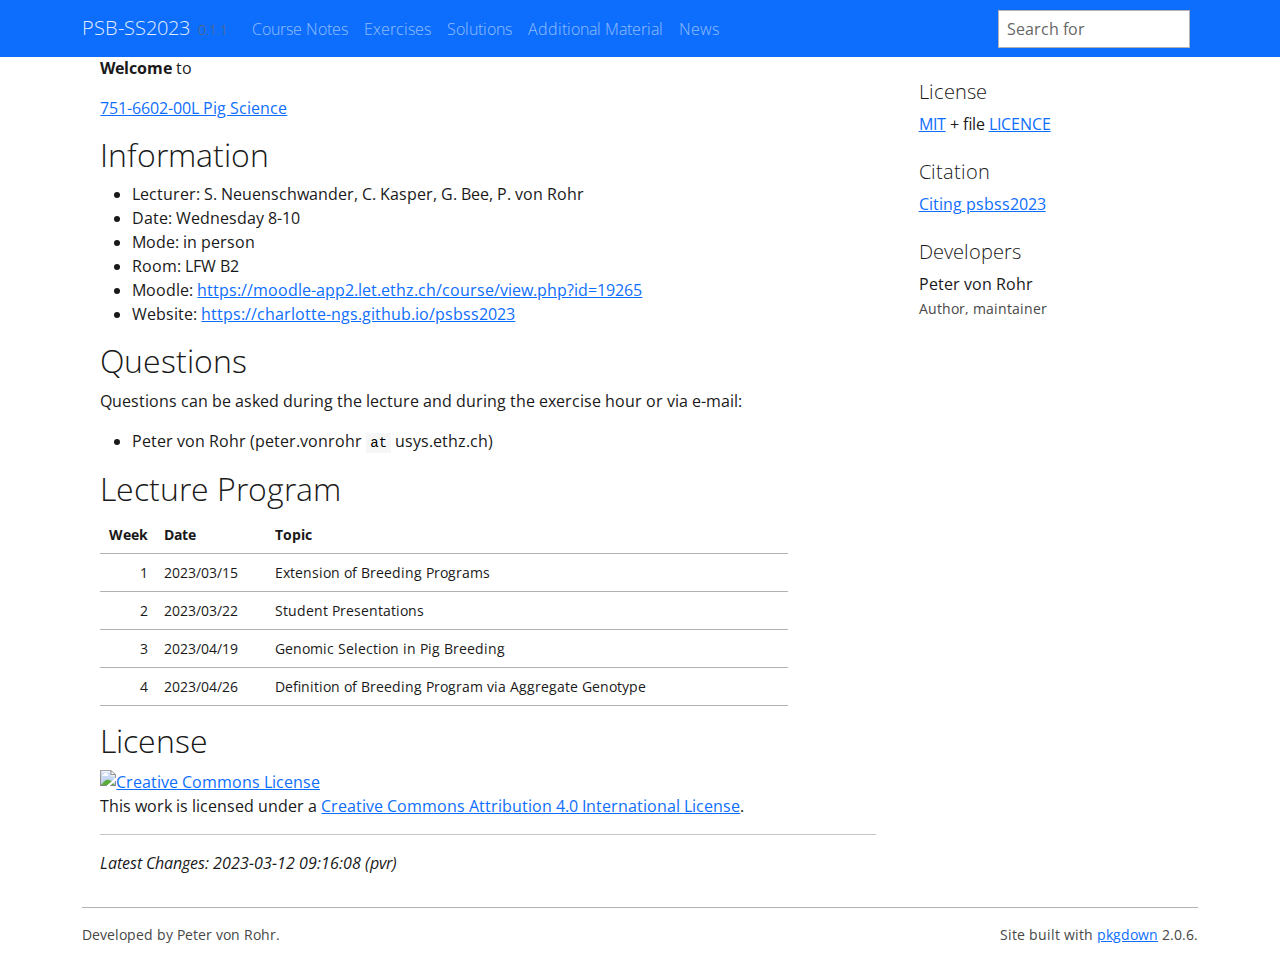
==== docs/index.html @ a036b9f9 "Added docs directory" ====
<!DOCTYPE html>
<!-- Generated by pkgdown: do not edit by hand --><html lang="en">
<head>
<meta http-equiv="Content-Type" content="text/html; charset=UTF-8">
<meta charset="utf-8">
<meta http-equiv="X-UA-Compatible" content="IE=edge">
<meta name="viewport" content="width=device-width, initial-scale=1, shrink-to-fit=no">
<meta name="description" content="What the package does (one paragraph).">
<title>What the Package Does (One Line, Title Case) • PSB-SS2023</title>
<script src="deps/jquery-3.6.0/jquery-3.6.0.min.js"></script><meta name="viewport" content="width=device-width, initial-scale=1, shrink-to-fit=no">
<link href="deps/bootstrap-5.2.2/bootstrap.min.css" rel="stylesheet">
<script src="deps/bootstrap-5.2.2/bootstrap.bundle.min.js"></script><!-- Font Awesome icons --><link rel="stylesheet" href="https://cdnjs.cloudflare.com/ajax/libs/font-awesome/5.12.1/css/all.min.css" integrity="sha256-mmgLkCYLUQbXn0B1SRqzHar6dCnv9oZFPEC1g1cwlkk=" crossorigin="anonymous">
<link rel="stylesheet" href="https://cdnjs.cloudflare.com/ajax/libs/font-awesome/5.12.1/css/v4-shims.min.css" integrity="sha256-wZjR52fzng1pJHwx4aV2AO3yyTOXrcDW7jBpJtTwVxw=" crossorigin="anonymous">
<!-- bootstrap-toc --><script src="https://cdn.rawgit.com/afeld/bootstrap-toc/v1.0.1/dist/bootstrap-toc.min.js"></script><!-- headroom.js --><script src="https://cdnjs.cloudflare.com/ajax/libs/headroom/0.11.0/headroom.min.js" integrity="sha256-AsUX4SJE1+yuDu5+mAVzJbuYNPHj/WroHuZ8Ir/CkE0=" crossorigin="anonymous"></script><script src="https://cdnjs.cloudflare.com/ajax/libs/headroom/0.11.0/jQuery.headroom.min.js" integrity="sha256-ZX/yNShbjqsohH1k95liqY9Gd8uOiE1S4vZc+9KQ1K4=" crossorigin="anonymous"></script><!-- clipboard.js --><script src="https://cdnjs.cloudflare.com/ajax/libs/clipboard.js/2.0.6/clipboard.min.js" integrity="sha256-inc5kl9MA1hkeYUt+EC3BhlIgyp/2jDIyBLS6k3UxPI=" crossorigin="anonymous"></script><!-- search --><script src="https://cdnjs.cloudflare.com/ajax/libs/fuse.js/6.4.6/fuse.js" integrity="sha512-zv6Ywkjyktsohkbp9bb45V6tEMoWhzFzXis+LrMehmJZZSys19Yxf1dopHx7WzIKxr5tK2dVcYmaCk2uqdjF4A==" crossorigin="anonymous"></script><script src="https://cdnjs.cloudflare.com/ajax/libs/autocomplete.js/0.38.0/autocomplete.jquery.min.js" integrity="sha512-GU9ayf+66Xx2TmpxqJpliWbT5PiGYxpaG8rfnBEk1LL8l1KGkRShhngwdXK1UgqhAzWpZHSiYPc09/NwDQIGyg==" crossorigin="anonymous"></script><script src="https://cdnjs.cloudflare.com/ajax/libs/mark.js/8.11.1/mark.min.js" integrity="sha512-5CYOlHXGh6QpOFA/TeTylKLWfB3ftPsde7AnmhuitiTX4K5SqCLBeKro6sPS8ilsz1Q4NRx3v8Ko2IBiszzdww==" crossorigin="anonymous"></script><!-- pkgdown --><script src="pkgdown.js"></script><meta property="og:title" content="What the Package Does (One Line, Title Case)">
<meta property="og:description" content="What the package does (one paragraph).">
<!-- mathjax --><script src="https://cdnjs.cloudflare.com/ajax/libs/mathjax/2.7.5/MathJax.js" integrity="sha256-nvJJv9wWKEm88qvoQl9ekL2J+k/RWIsaSScxxlsrv8k=" crossorigin="anonymous"></script><script src="https://cdnjs.cloudflare.com/ajax/libs/mathjax/2.7.5/config/TeX-AMS-MML_HTMLorMML.js" integrity="sha256-84DKXVJXs0/F8OTMzX4UR909+jtl4G7SPypPavF+GfA=" crossorigin="anonymous"></script><!--[if lt IE 9]>
<script src="https://oss.maxcdn.com/html5shiv/3.7.3/html5shiv.min.js"></script>
<script src="https://oss.maxcdn.com/respond/1.4.2/respond.min.js"></script>
<![endif]-->
</head>
<body>
    <a href="#main" class="visually-hidden-focusable">Skip to contents</a>
    

    <nav class="navbar fixed-top navbar-default navbar-expand-lg bg-primary"><div class="container">
    
    <a class="navbar-brand me-2" href="index.html">PSB-SS2023</a>

    <small class="nav-text text-muted me-auto" data-bs-toggle="tooltip" data-bs-placement="bottom" title="">0.1.1</small>

    
    <button class="navbar-toggler" type="button" data-bs-toggle="collapse" data-bs-target="#navbar" aria-controls="navbar" aria-expanded="false" aria-label="Toggle navigation">
      <span class="navbar-toggler-icon"></span>
    </button>

    <div id="navbar" class="collapse navbar-collapse ms-3">
      <ul class="navbar-nav me-auto">
<li class="nav-item">
  <a class="nav-link" href="articles/course_notes.html">Course Notes</a>
</li>
<li class="nav-item">
  <a class="nav-link" href="articles/course_exercises.html">Exercises</a>
</li>
<li class="nav-item">
  <a class="nav-link" href="articles/course_solutions.html">Solutions</a>
</li>
<li class="nav-item">
  <a class="nav-link" href="articles/course_additional_material.html">Additional Material</a>
</li>
<li class="nav-item">
  <a class="nav-link" href="news/index.html">News</a>
</li>
      </ul>
<form class="form-inline my-2 my-lg-0" role="search">
        <input type="search" class="form-control me-sm-2" aria-label="Toggle navigation" name="search-input" data-search-index="search.json" id="search-input" placeholder="Search for" autocomplete="off">
</form>

      <ul class="navbar-nav"></ul>
</div>

    
  </div>
</nav><div class="container template-home">
<div class="row">
  <main id="main" class="col-md-9"><p><strong>Welcome</strong> to</p>
<p><a href="https://www.vvz.ethz.ch/Vorlesungsverzeichnis/lerneinheit.view?lerneinheitId=167306&amp;semkez=2023S&amp;ansicht=LEHRVERANSTALTUNGEN&amp;lang=en" class="external-link">751-6602-00L Pig Science</a></p>
<div class="section level2">
<h2 id="information">Information<a class="anchor" aria-label="anchor" href="#information"></a>
</h2>
<ul>
<li>Lecturer: S. Neuenschwander, C. Kasper, G. Bee, P. von Rohr</li>
<li>Date: Wednesday 8-10</li>
<li>Mode: in person</li>
<li>Room: LFW B2</li>
<li>Moodle: <a href="https://moodle-app2.let.ethz.ch/course/view.php?id=19265" class="external-link uri">https://moodle-app2.let.ethz.ch/course/view.php?id=19265</a>
</li>
<li>Website: <a href="https://charlotte-ngs.github.io/psbss2023" class="uri">https://charlotte-ngs.github.io/psbss2023</a>
</li>
</ul>
</div>
<div class="section level2">
<h2 id="questions">Questions<a class="anchor" aria-label="anchor" href="#questions"></a>
</h2>
<p>Questions can be asked during the lecture and during the exercise hour or via e-mail:</p>
<ul>
<li>Peter von Rohr (peter.vonrohr <code>at</code> usys.ethz.ch)</li>
</ul>
</div>
<div class="section level2">
<h2 id="lecture-program">Lecture Program<a class="anchor" aria-label="anchor" href="#lecture-program"></a>
</h2>
<table class="table">
<colgroup>
<col width="8%">
<col width="16%">
<col width="75%">
</colgroup>
<thead><tr class="header">
<th align="right">Week</th>
<th align="left">Date</th>
<th align="left">Topic</th>
</tr></thead>
<tbody>
<tr class="odd">
<td align="right">1</td>
<td align="left">2023/03/15</td>
<td align="left">Extension of Breeding Programs</td>
</tr>
<tr class="even">
<td align="right">2</td>
<td align="left">2023/03/22</td>
<td align="left">Student Presentations</td>
</tr>
<tr class="odd">
<td align="right">3</td>
<td align="left">2023/04/19</td>
<td align="left">Genomic Selection in Pig Breeding</td>
</tr>
<tr class="even">
<td align="right">4</td>
<td align="left">2023/04/26</td>
<td align="left">Definition of Breeding Program via Aggregate Genotype</td>
</tr>
</tbody>
</table>
</div>
<div class="section level2">
<h2 id="license">License<a class="anchor" aria-label="anchor" href="#license"></a>
</h2>
<p><a rel="license" href="http://creativecommons.org/licenses/by/4.0/" class="external-link"><img alt="Creative Commons License" style="border-width:0" src="https://i.creativecommons.org/l/by/4.0/88x31.png"></a><br>This work is licensed under a <a rel="license" href="http://creativecommons.org/licenses/by/4.0/" class="external-link">Creative Commons Attribution 4.0 International License</a>.</p>
<hr>
<p><em>Latest Changes: 2023-03-12 09:16:08 (pvr)</em></p>
</div>

  </main><aside class="col-md-3"><div class="license">
<h2 data-toc-skip>License</h2>
<ul class="list-unstyled">
<li>
<a href="https://opensource.org/licenses/mit-license.php" class="external-link">MIT</a> + file <a href="LICENSE-text.html">LICENCE</a>
</li>
</ul>
</div>


<div class="citation">
<h2 data-toc-skip>Citation</h2>
<ul class="list-unstyled">
<li><a href="authors.html#citation">Citing psbss2023</a></li>
</ul>
</div>

<div class="developers">
<h2 data-toc-skip>Developers</h2>
<ul class="list-unstyled">
<li>Peter von Rohr <br><small class="roles"> Author, maintainer </small>  </li>
</ul>
</div>



  </aside>
</div>


    <footer><div class="pkgdown-footer-left">
  <p></p>
<p>Developed by Peter von Rohr.</p>
</div>

<div class="pkgdown-footer-right">
  <p></p>
<p>Site built with <a href="https://pkgdown.r-lib.org/" class="external-link">pkgdown</a> 2.0.6.</p>
</div>

    </footer>
</div>

  

  

  </body>
</html>
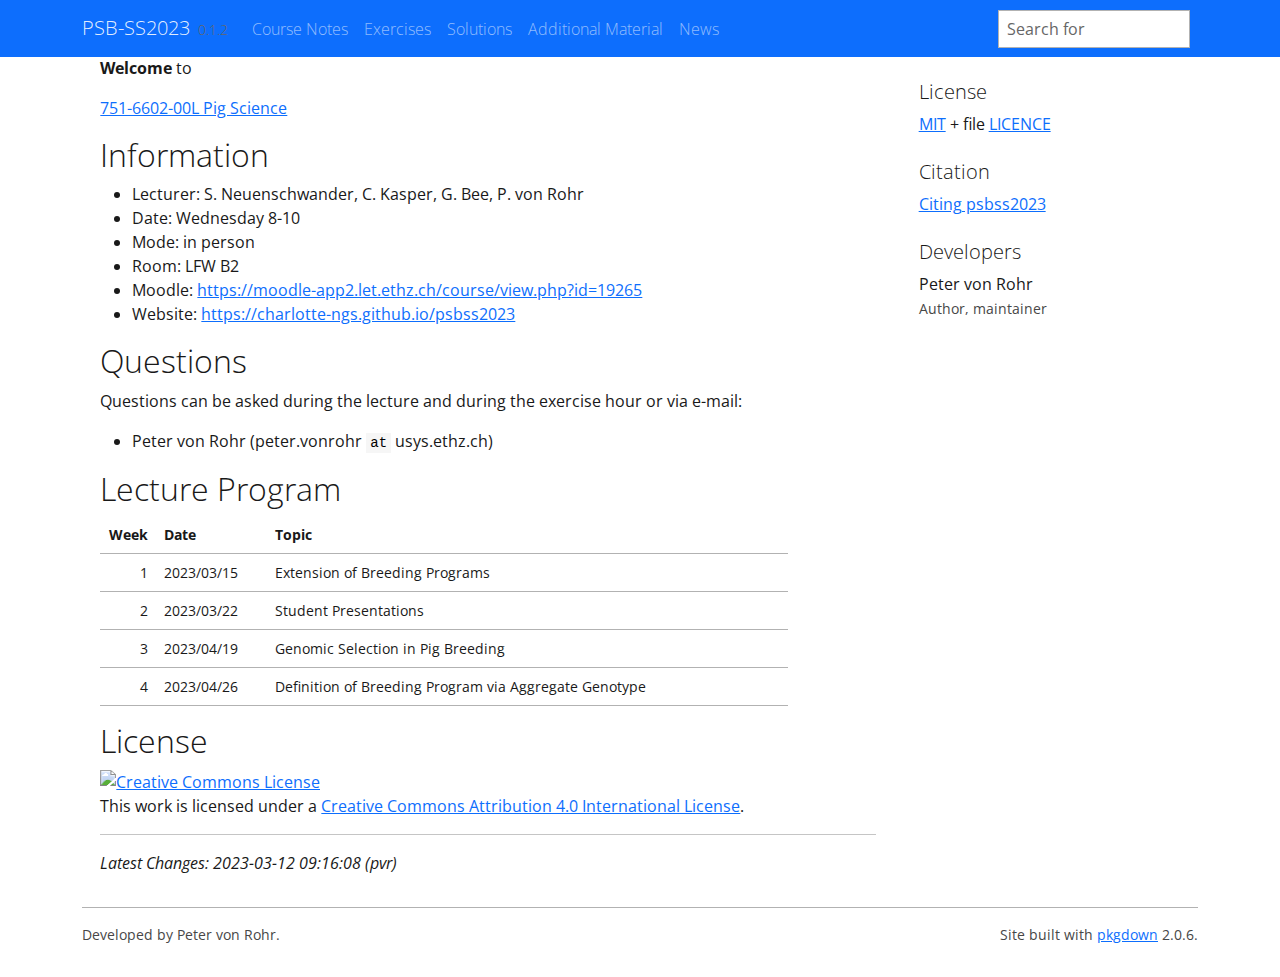
==== commit 30dec8e4: "Release website v0.1.2" ====
--- a/docs/index.html
+++ b/docs/index.html
@@ -26,7 +26,7 @@
     
     <a class="navbar-brand me-2" href="index.html">PSB-SS2023</a>
 
-    <small class="nav-text text-muted me-auto" data-bs-toggle="tooltip" data-bs-placement="bottom" title="">0.1.1</small>
+    <small class="nav-text text-muted me-auto" data-bs-toggle="tooltip" data-bs-placement="bottom" title="">0.1.2</small>
 
     
     <button class="navbar-toggler" type="button" data-bs-toggle="collapse" data-bs-target="#navbar" aria-controls="navbar" aria-expanded="false" aria-label="Toggle navigation">
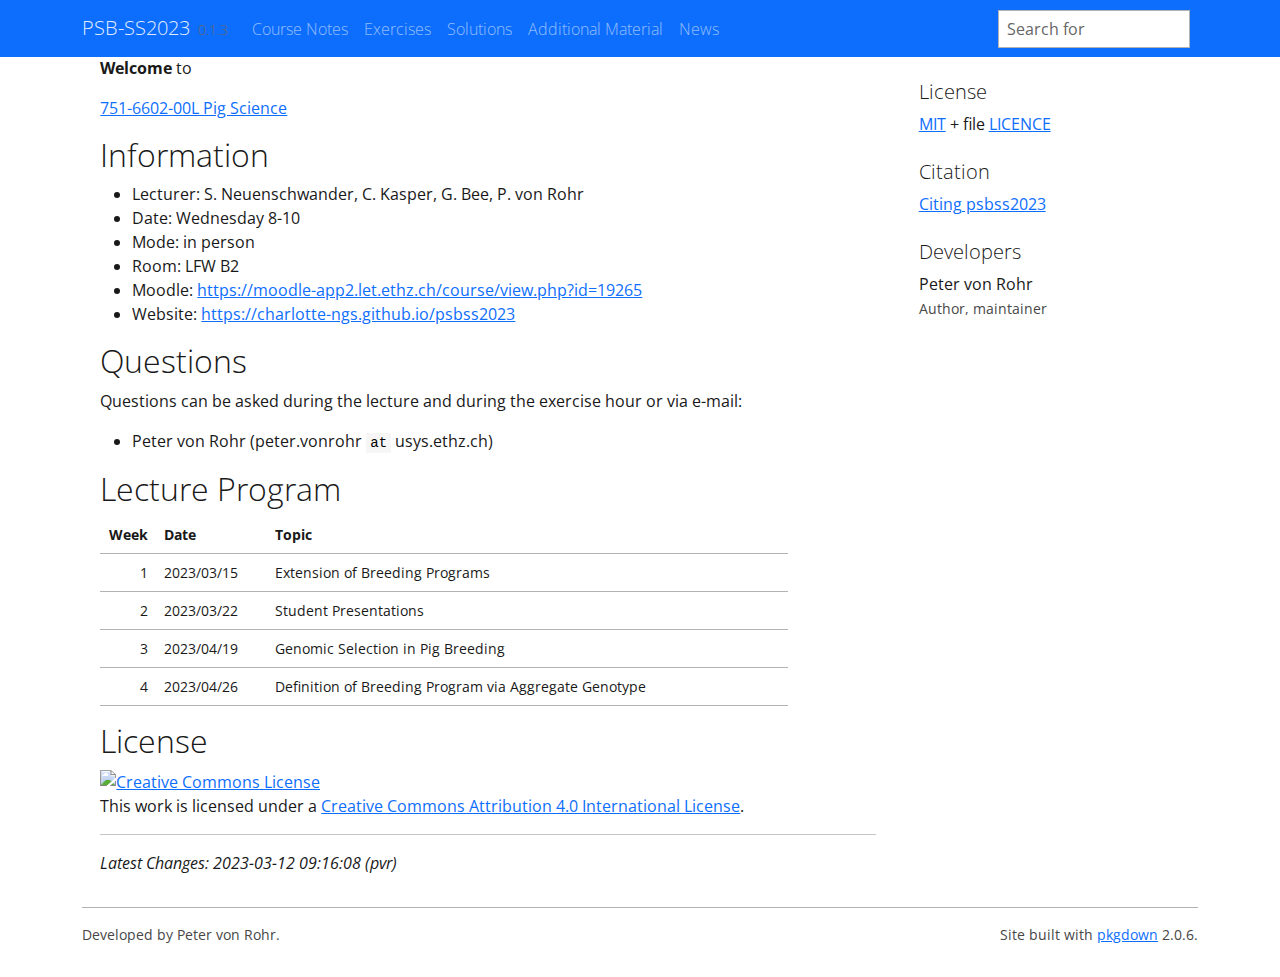
==== commit 1a065642: "Released website v0.1.3" ====
--- a/docs/index.html
+++ b/docs/index.html
@@ -26,7 +26,7 @@
     
     <a class="navbar-brand me-2" href="index.html">PSB-SS2023</a>
 
-    <small class="nav-text text-muted me-auto" data-bs-toggle="tooltip" data-bs-placement="bottom" title="">0.1.2</small>
+    <small class="nav-text text-muted me-auto" data-bs-toggle="tooltip" data-bs-placement="bottom" title="">0.1.3</small>
 
     
     <button class="navbar-toggler" type="button" data-bs-toggle="collapse" data-bs-target="#navbar" aria-controls="navbar" aria-expanded="false" aria-label="Toggle navigation">
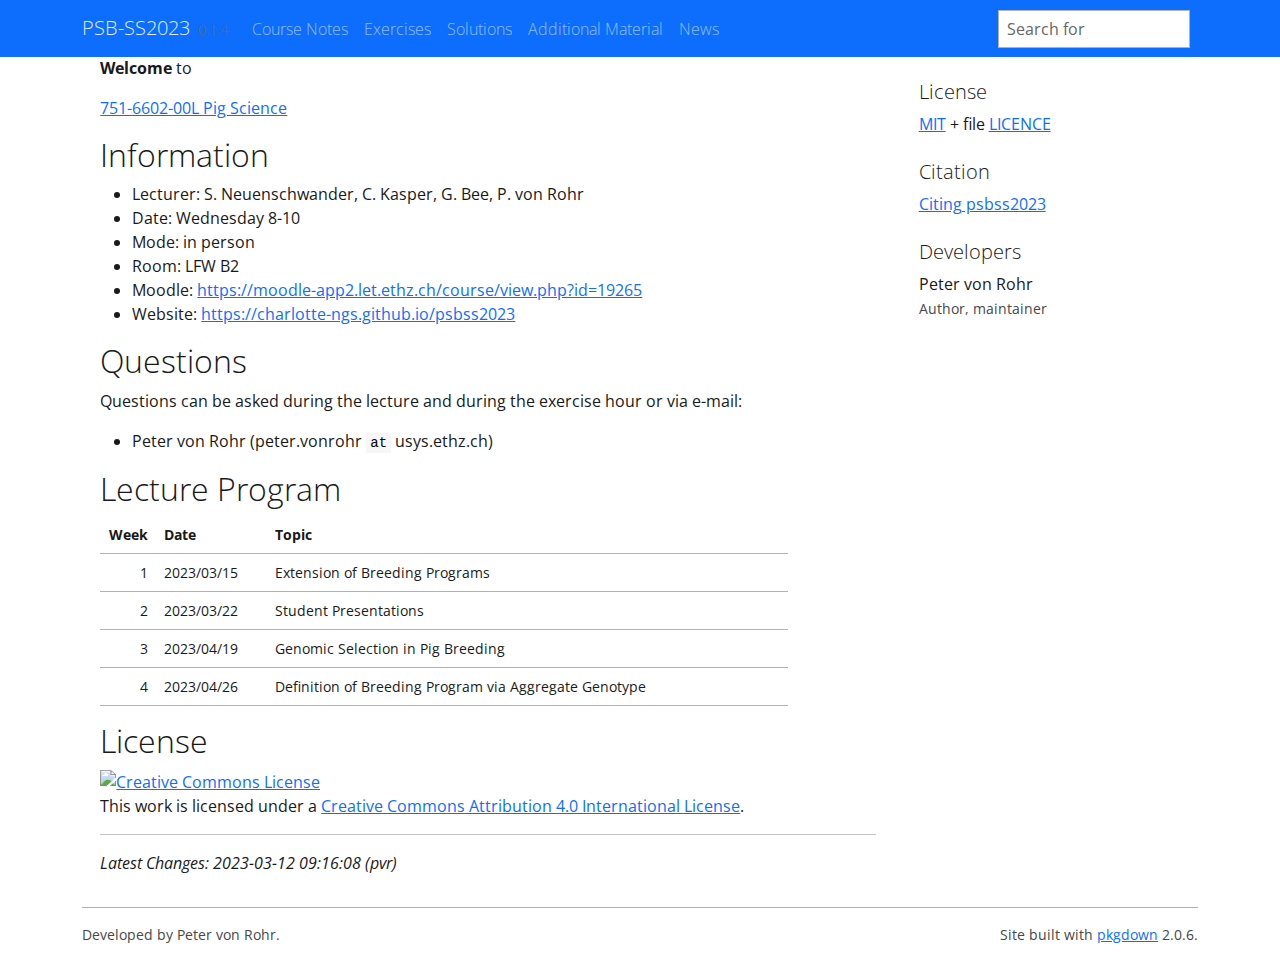
==== commit 8ea52a31: "Release website v0.1.4" ====
--- a/docs/index.html
+++ b/docs/index.html
@@ -5,14 +5,16 @@
 <meta charset="utf-8">
 <meta http-equiv="X-UA-Compatible" content="IE=edge">
 <meta name="viewport" content="width=device-width, initial-scale=1, shrink-to-fit=no">
-<meta name="description" content="What the package does (one paragraph).">
-<title>What the Package Does (One Line, Title Case) • PSB-SS2023</title>
+<meta name="description" content="Collection of material for students for the part Breeding of the 
+    course Pig Science, Spring Semester 2023 taught at ETH Zurich.">
+<title>Pig Science - Breeding Spring Semester 2023 • PSB-SS2023</title>
 <script src="deps/jquery-3.6.0/jquery-3.6.0.min.js"></script><meta name="viewport" content="width=device-width, initial-scale=1, shrink-to-fit=no">
 <link href="deps/bootstrap-5.2.2/bootstrap.min.css" rel="stylesheet">
 <script src="deps/bootstrap-5.2.2/bootstrap.bundle.min.js"></script><!-- Font Awesome icons --><link rel="stylesheet" href="https://cdnjs.cloudflare.com/ajax/libs/font-awesome/5.12.1/css/all.min.css" integrity="sha256-mmgLkCYLUQbXn0B1SRqzHar6dCnv9oZFPEC1g1cwlkk=" crossorigin="anonymous">
 <link rel="stylesheet" href="https://cdnjs.cloudflare.com/ajax/libs/font-awesome/5.12.1/css/v4-shims.min.css" integrity="sha256-wZjR52fzng1pJHwx4aV2AO3yyTOXrcDW7jBpJtTwVxw=" crossorigin="anonymous">
-<!-- bootstrap-toc --><script src="https://cdn.rawgit.com/afeld/bootstrap-toc/v1.0.1/dist/bootstrap-toc.min.js"></script><!-- headroom.js --><script src="https://cdnjs.cloudflare.com/ajax/libs/headroom/0.11.0/headroom.min.js" integrity="sha256-AsUX4SJE1+yuDu5+mAVzJbuYNPHj/WroHuZ8Ir/CkE0=" crossorigin="anonymous"></script><script src="https://cdnjs.cloudflare.com/ajax/libs/headroom/0.11.0/jQuery.headroom.min.js" integrity="sha256-ZX/yNShbjqsohH1k95liqY9Gd8uOiE1S4vZc+9KQ1K4=" crossorigin="anonymous"></script><!-- clipboard.js --><script src="https://cdnjs.cloudflare.com/ajax/libs/clipboard.js/2.0.6/clipboard.min.js" integrity="sha256-inc5kl9MA1hkeYUt+EC3BhlIgyp/2jDIyBLS6k3UxPI=" crossorigin="anonymous"></script><!-- search --><script src="https://cdnjs.cloudflare.com/ajax/libs/fuse.js/6.4.6/fuse.js" integrity="sha512-zv6Ywkjyktsohkbp9bb45V6tEMoWhzFzXis+LrMehmJZZSys19Yxf1dopHx7WzIKxr5tK2dVcYmaCk2uqdjF4A==" crossorigin="anonymous"></script><script src="https://cdnjs.cloudflare.com/ajax/libs/autocomplete.js/0.38.0/autocomplete.jquery.min.js" integrity="sha512-GU9ayf+66Xx2TmpxqJpliWbT5PiGYxpaG8rfnBEk1LL8l1KGkRShhngwdXK1UgqhAzWpZHSiYPc09/NwDQIGyg==" crossorigin="anonymous"></script><script src="https://cdnjs.cloudflare.com/ajax/libs/mark.js/8.11.1/mark.min.js" integrity="sha512-5CYOlHXGh6QpOFA/TeTylKLWfB3ftPsde7AnmhuitiTX4K5SqCLBeKro6sPS8ilsz1Q4NRx3v8Ko2IBiszzdww==" crossorigin="anonymous"></script><!-- pkgdown --><script src="pkgdown.js"></script><meta property="og:title" content="What the Package Does (One Line, Title Case)">
-<meta property="og:description" content="What the package does (one paragraph).">
+<!-- bootstrap-toc --><script src="https://cdn.rawgit.com/afeld/bootstrap-toc/v1.0.1/dist/bootstrap-toc.min.js"></script><!-- headroom.js --><script src="https://cdnjs.cloudflare.com/ajax/libs/headroom/0.11.0/headroom.min.js" integrity="sha256-AsUX4SJE1+yuDu5+mAVzJbuYNPHj/WroHuZ8Ir/CkE0=" crossorigin="anonymous"></script><script src="https://cdnjs.cloudflare.com/ajax/libs/headroom/0.11.0/jQuery.headroom.min.js" integrity="sha256-ZX/yNShbjqsohH1k95liqY9Gd8uOiE1S4vZc+9KQ1K4=" crossorigin="anonymous"></script><!-- clipboard.js --><script src="https://cdnjs.cloudflare.com/ajax/libs/clipboard.js/2.0.6/clipboard.min.js" integrity="sha256-inc5kl9MA1hkeYUt+EC3BhlIgyp/2jDIyBLS6k3UxPI=" crossorigin="anonymous"></script><!-- search --><script src="https://cdnjs.cloudflare.com/ajax/libs/fuse.js/6.4.6/fuse.js" integrity="sha512-zv6Ywkjyktsohkbp9bb45V6tEMoWhzFzXis+LrMehmJZZSys19Yxf1dopHx7WzIKxr5tK2dVcYmaCk2uqdjF4A==" crossorigin="anonymous"></script><script src="https://cdnjs.cloudflare.com/ajax/libs/autocomplete.js/0.38.0/autocomplete.jquery.min.js" integrity="sha512-GU9ayf+66Xx2TmpxqJpliWbT5PiGYxpaG8rfnBEk1LL8l1KGkRShhngwdXK1UgqhAzWpZHSiYPc09/NwDQIGyg==" crossorigin="anonymous"></script><script src="https://cdnjs.cloudflare.com/ajax/libs/mark.js/8.11.1/mark.min.js" integrity="sha512-5CYOlHXGh6QpOFA/TeTylKLWfB3ftPsde7AnmhuitiTX4K5SqCLBeKro6sPS8ilsz1Q4NRx3v8Ko2IBiszzdww==" crossorigin="anonymous"></script><!-- pkgdown --><script src="pkgdown.js"></script><meta property="og:title" content="Pig Science - Breeding Spring Semester 2023">
+<meta property="og:description" content="Collection of material for students for the part Breeding of the 
+    course Pig Science, Spring Semester 2023 taught at ETH Zurich.">
 <!-- mathjax --><script src="https://cdnjs.cloudflare.com/ajax/libs/mathjax/2.7.5/MathJax.js" integrity="sha256-nvJJv9wWKEm88qvoQl9ekL2J+k/RWIsaSScxxlsrv8k=" crossorigin="anonymous"></script><script src="https://cdnjs.cloudflare.com/ajax/libs/mathjax/2.7.5/config/TeX-AMS-MML_HTMLorMML.js" integrity="sha256-84DKXVJXs0/F8OTMzX4UR909+jtl4G7SPypPavF+GfA=" crossorigin="anonymous"></script><!--[if lt IE 9]>
 <script src="https://oss.maxcdn.com/html5shiv/3.7.3/html5shiv.min.js"></script>
 <script src="https://oss.maxcdn.com/respond/1.4.2/respond.min.js"></script>
@@ -26,7 +28,7 @@
     
     <a class="navbar-brand me-2" href="index.html">PSB-SS2023</a>
 
-    <small class="nav-text text-muted me-auto" data-bs-toggle="tooltip" data-bs-placement="bottom" title="">0.1.3</small>
+    <small class="nav-text text-muted me-auto" data-bs-toggle="tooltip" data-bs-placement="bottom" title="">0.1.4</small>
 
     
     <button class="navbar-toggler" type="button" data-bs-toggle="collapse" data-bs-target="#navbar" aria-controls="navbar" aria-expanded="false" aria-label="Toggle navigation">
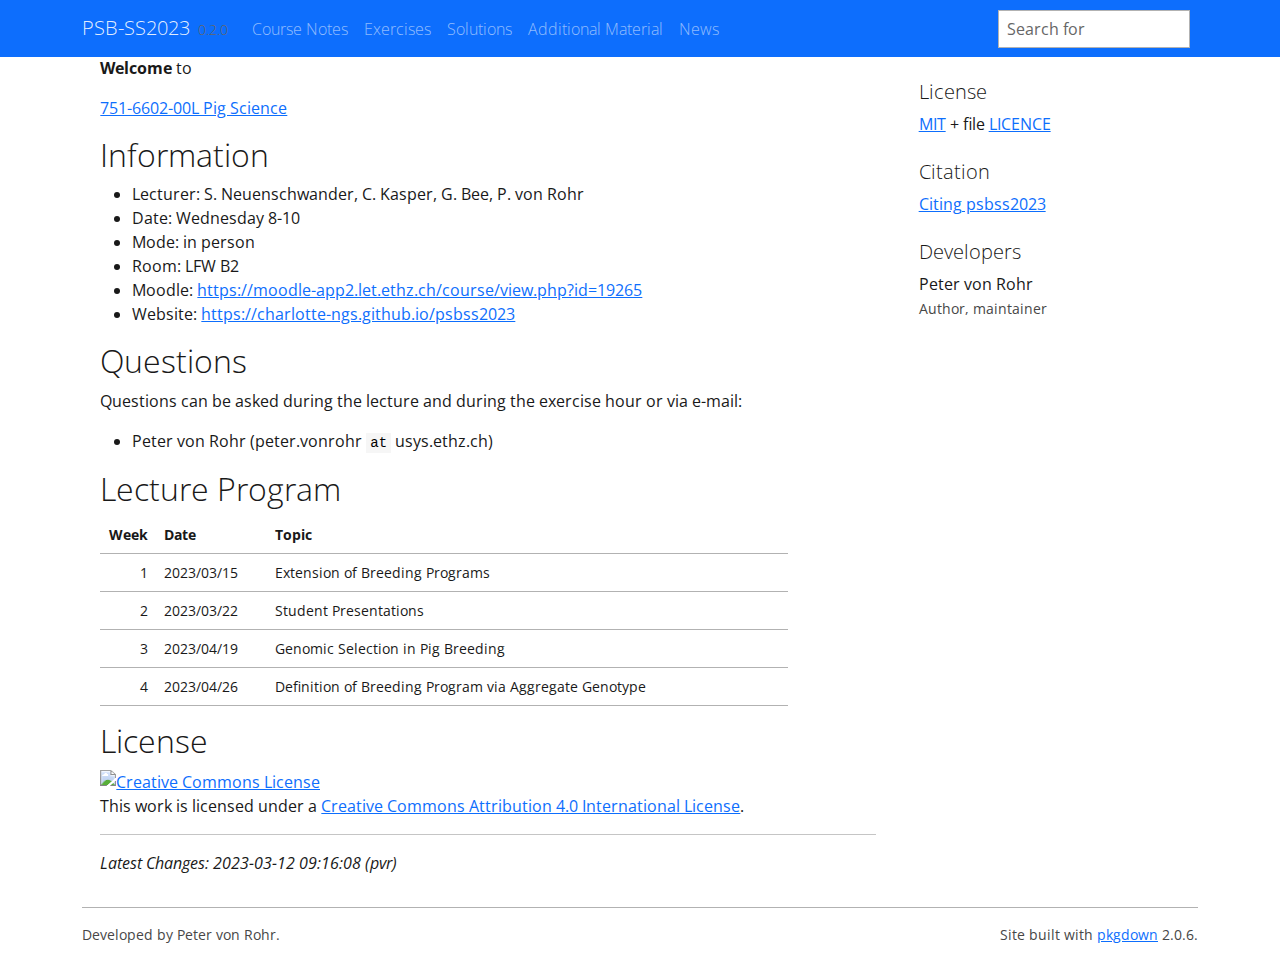
==== commit 3a16ad98: "Release website v0.2.0" ====
--- a/docs/index.html
+++ b/docs/index.html
@@ -28,7 +28,7 @@
     
     <a class="navbar-brand me-2" href="index.html">PSB-SS2023</a>
 
-    <small class="nav-text text-muted me-auto" data-bs-toggle="tooltip" data-bs-placement="bottom" title="">0.1.4</small>
+    <small class="nav-text text-muted me-auto" data-bs-toggle="tooltip" data-bs-placement="bottom" title="">0.2.0</small>
 
     
     <button class="navbar-toggler" type="button" data-bs-toggle="collapse" data-bs-target="#navbar" aria-controls="navbar" aria-expanded="false" aria-label="Toggle navigation">
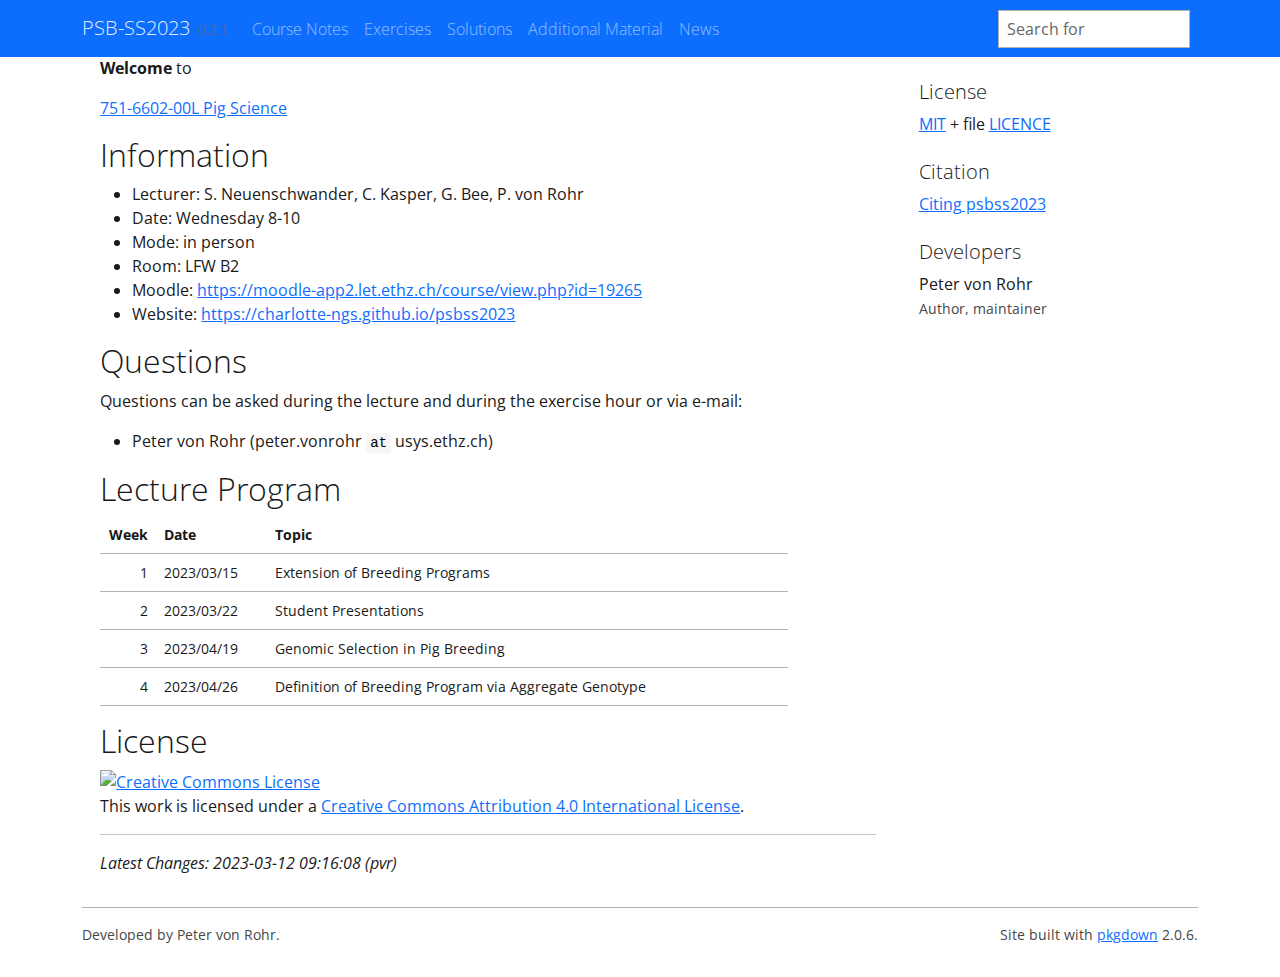
==== commit 6f439de0: "Released website v0.2.1" ====
--- a/docs/index.html
+++ b/docs/index.html
@@ -28,7 +28,7 @@
     
     <a class="navbar-brand me-2" href="index.html">PSB-SS2023</a>
 
-    <small class="nav-text text-muted me-auto" data-bs-toggle="tooltip" data-bs-placement="bottom" title="">0.2.0</small>
+    <small class="nav-text text-muted me-auto" data-bs-toggle="tooltip" data-bs-placement="bottom" title="">0.2.1</small>
 
     
     <button class="navbar-toggler" type="button" data-bs-toggle="collapse" data-bs-target="#navbar" aria-controls="navbar" aria-expanded="false" aria-label="Toggle navigation">
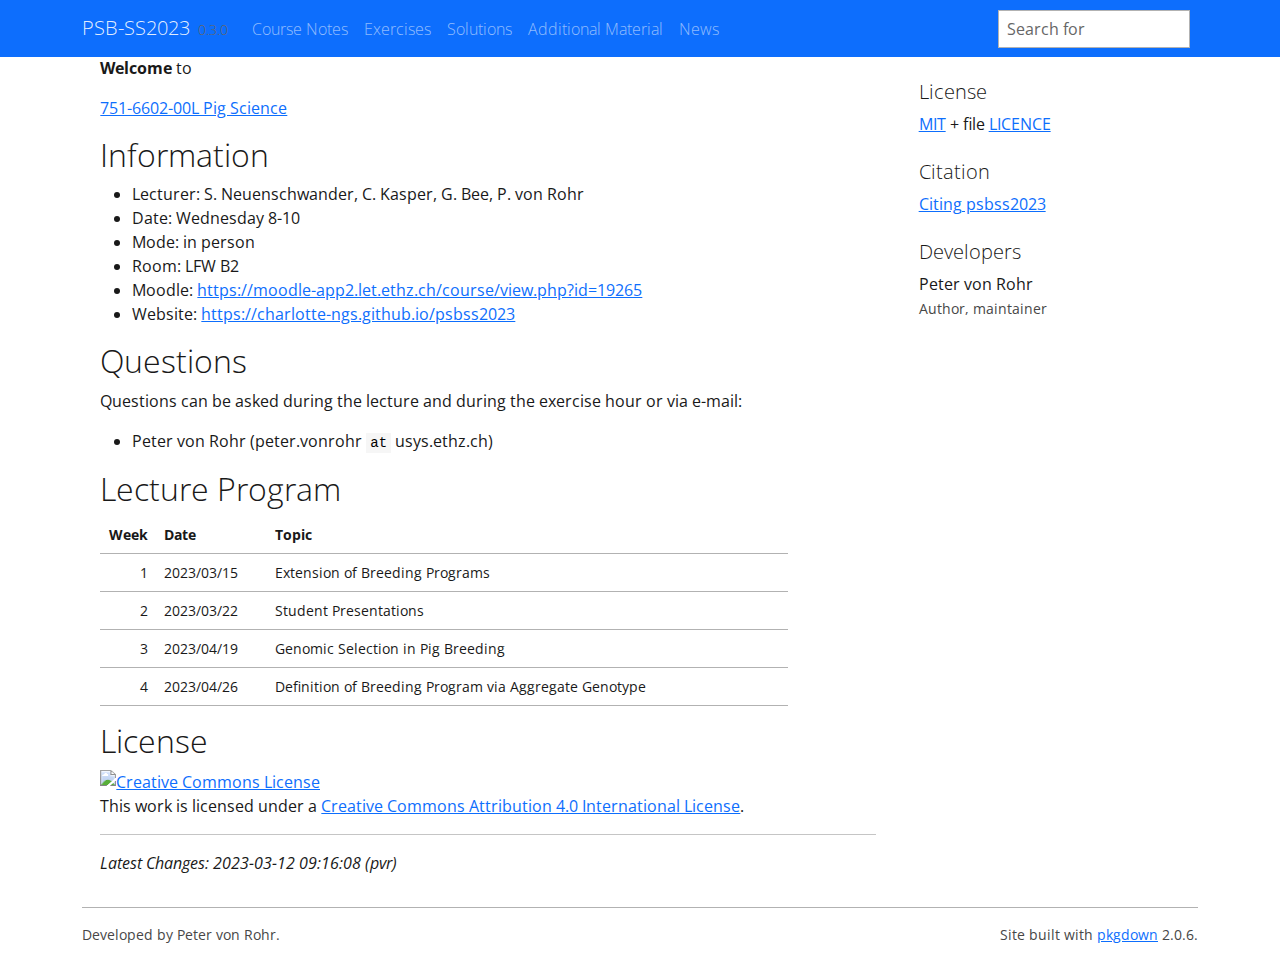
==== commit 4468eab1: "Release website v0.3.0" ====
--- a/docs/index.html
+++ b/docs/index.html
@@ -28,7 +28,7 @@
     
     <a class="navbar-brand me-2" href="index.html">PSB-SS2023</a>
 
-    <small class="nav-text text-muted me-auto" data-bs-toggle="tooltip" data-bs-placement="bottom" title="">0.2.1</small>
+    <small class="nav-text text-muted me-auto" data-bs-toggle="tooltip" data-bs-placement="bottom" title="">0.3.0</small>
 
     
     <button class="navbar-toggler" type="button" data-bs-toggle="collapse" data-bs-target="#navbar" aria-controls="navbar" aria-expanded="false" aria-label="Toggle navigation">
